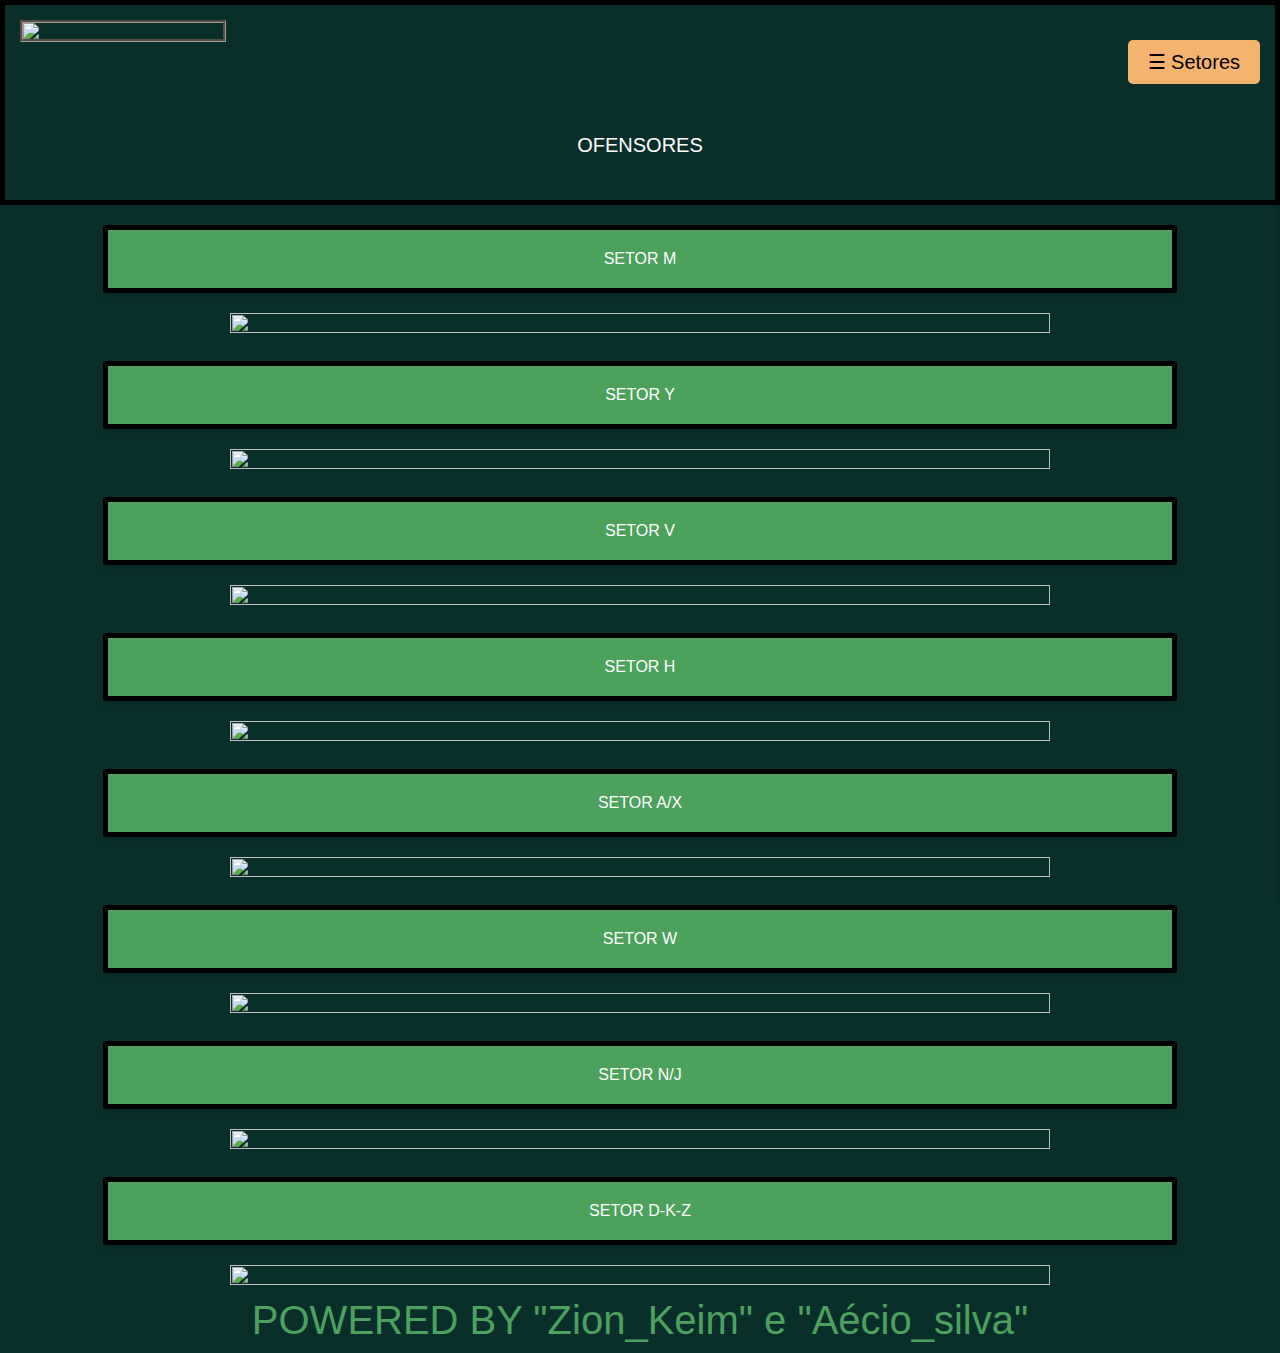
==== ERROS POR SETOR.html @ 069a8f4e "Add files via upload" ====
<!DOCTYPE html>
<html lang="pt-br">
<head>
    <meta charset="UTF-8">
    <meta name="viewport" content="width=device-width, initial-scale=0.75">
    <link rel="stylesheet" href="Erros.css">
    <title>CD EMBU</title>
    <meta http-equiv="Cache-Control" content="no-cache, no-store, must-revalidate">
    <meta http-equiv="Pragma" content="no-cache">
    <meta http-equiv="Expires" content="0">
</head>
<body>
    <!-- LOGO -->
    <div class="logo-container">
        <a href="inicio.html"><img src="img/logo.png" class="logo"></a>
    </div>
<nav class="navbar-header">
    <header>
        <!-- Sidebar -->
        <div class="content">
            <button class="open-btn" id="open-btn">☰ Setores</button>
        </div>
        <div class="sidebar" id="sidebar">
            <div class="sidebar-header">
                    SETORES
                <button class="close-btn" id="close-btn">×</button>
            </div>
            <!-- Botões para alternar os itens -->
            <button class="toggle-items-btn" id="toggle-items">MÁQUINA</button>
            <div class="itemlist" id="itemlist">
                <a class="item" href="#M">Setor M</a>
                <a class="item" href="#Y">Setor Y</a>
                <a class="item" href="#V">Setor V</a>
                <a class="item" href="#H">Setor H</a>
            </div>
            <button class="toggle-items-btn" id="toggle-items2">MEZANINO</button>
            <div class="itemlist" id="itemlist2">
                <a class="item" href="#A-X">Setor A-x</a>
                <a class="item" href="#N-J">Setor N-J</a>
                <a class="item" href="#W">Setor W</a>
            </div>
            <button class="toggle-items-btn" id="toggle-items1">EXTERNO</button>
            <div class="itemlist" id="itemlist1">
                <a class="item" href="#D-K-Z">Setor D-K-Z</a>
            </div>
        </div>
    </header>

    <!-- NAVBAR -->
        <ul class="navbar">
            <li><a href="OFENSORES.HTML">OFENSORES</a></li>
        </ul>
    </nav>

    <main class="conteudo">
        <div id="M" class="M">
            SETOR M
        </div>
            <img src="tabelas/Erros_M.png" class="tabelas" id="tabela">
        <div id="Y" class="Y">
            SETOR Y
        </div>
            <img src="tabelas/Erros_Y.png" class="tabelas" id="tabela">
        <div id="V" class="V">
            SETOR V
        </div>
            <img src="tabelas/Erros_V.png" class="tabelas" id="tabela">
         <div id="H" class="H">
            SETOR H
        </div>
            <img src="tabelas/Erros_H.png" class="tabelas" id="tabela">
         <div id="A-X" class="A-X">
            SETOR A/X
        </div>
            <img src="tabelas/Erros_A-X.PNG" class="tabelas" id="tabela">
             <div id="W" class="W">
            SETOR W
        </div>
            <img src="tabelas/Erros_w.PNG" class="tabelas" id="tabela">
             <div id="N-J" class="N-J">
            SETOR N/J    
        </div>
            <img src="tabelas/Erros_N-J.PNG" class="tabelas" id="tabela">
             <div id="D-K-Z" class="D-K-Z">
            SETOR D-K-Z
        </div>
            <img src="tabelas/Erros_D-K-Z.png" class="tabelas" id="tabela">
    </main>

    <footer>
        <div class="footer">
            POWERED BY "Zion_Keim" e "Aécio_silva"
        </div>
    </footer>

    <script src="tabela.js"></script>
</body>
</html>
---- Erros.css ----
* {
  margin: 0;
  padding: 0;
  font-family: Verdana, Geneva, Tahoma, sans-serif;
  background-color: rgb(10, 47, 42);
  overflow-x: hidden; /* Remove a barra de rolagem horizontal */
}

/* Estilo da logo */
.logo {
  position: absolute;
  top: 20px;
  left: 20px;
  z-index: 1000;
  width: 200px;
  transition: width 0.3s ease;
  border-color: rgb(168, 155, 145);
  border-style: groove;
  transition: background-color 0.3s ease, transform 0.3s ease;
}

.logo:hover {
  background-color: rgb(168,155,145);
  transform: scale(1.05);
}

/* Media Queries para telas menores */
@media (max-width: 768px) {
  .logo {
    width: 120px;
  }

  @media (max-width: 480px) {
    .logo {
      width: 100px;
    }
  }

  .sidebar {
    width: 200px;
  }
}

/* Botão de abrir sidebar */
.open-btn {
  font-size: 20px;
  padding: 10px 20px;
  background-color: rgb(244, 179, 111);
  color: rgb(0, 0, 0);
  border: none;
  cursor: pointer;
  border-radius: 5px;
  position: absolute;
  top: 40px;
  right: 20px;
  z-index: 1000;
  transition: background-color 0.3s ease, transform 0.3s ease;
}

.open-btn:hover {
  background-color: rgb(168, 155, 145);
  transform: scale(1.1);
}

/* Estilo da sidebar */
.sidebar {
  position: fixed;
  top: 0;
  right: -250px;
  width: 250px;
  height: 100%;
  background-color: rgb(10, 47, 42);
  color: white;
  box-shadow: -2px 0 5px rgba(0, 0, 0, 0.2);
  transition: right 0.3s ease;
  z-index: 1000;
  display: flex;
  flex-direction: column;
  align-items: flex-start;
  overflow-y: auto;
  overflow-x: hidden;
}

.sidebar-header {
  display: flex;
  justify-content: space-between;
  align-items: center;
  padding: 15px;
  background-color: rgb(76, 161, 93);
  color: white;
  width: 100%;
  font-size: large;
  font-family: 'Trebuchet MS', 'Lucida Sans Unicode', 'Lucida Grande', 'Lucida Sans', Arial, sans-serif;
}

.close-btn {
  font-size: 20px;
  color: white;
  background: none;
  border: none;
  cursor: pointer;
  margin: 20px;
}

.toggle-items-btn {
  padding: 10px;
  background-color: rgb(214, 110, 15);
  color: white;
  border: none;
  cursor: pointer;
  margin: 10px;
  border-radius: 5px;
}

.itemlist {
  display: flex;
  flex-wrap: wrap;
  gap: 10px;
  padding: 10px;
  display: none;
}

.itemlist.show {
  display: flex;
}

.itemlist .item {
  background-color: rgb(168, 155, 145);
  color: white;
  padding: 10px;
  width: 100%;
  text-align: center;
  border-radius: 5px;
  text-decoration: none;
}

.itemlist .item:hover {
  background-color: #555;
}

/* Quando a sidebar está aberta */
.sidebar.open {
  right: 0;
}

.content.open {
  margin-right: 250px;
}

.content {
  padding: 20px;
  margin-right: 0;
  transition: margin-right 0.3s ease;
  background-color: rgb(10,47,42);
}

.navbar {
  background-color: rgb(10, 47, 42);
  height: 100px;
}

.navbar-header{
  border: 5px, solid rgb(0, 0, 0);
}

ul {
  display: flex;
  justify-content: center;
  list-style-type: none;
  align-items: center;
  padding: 40px;
  padding-top: 50px;
  padding-bottom: 5px;
  margin-top: 0;
}

a {
  color: white;
  text-decoration: none;
  font-size: 20px;
}

.header{
  border-bottom: 5px, solid, rgb(0, 0, 0);
}

.conteudo {
  text-align: center;
}

/* Tabelas NAT */
.M, .Y, .H, .V, .A-X, .W, .N-J, .D-K-Z, .ofensores {
  width: 80%; 
  max-width: 90%;
  height: auto;
  padding: 20px;
  margin: 20px auto;
  background-color: rgb(76, 161, 93);
  border: 5px solid rgb(0,0,0);
  border-radius: 3px;
  box-shadow: 0 4px 6px rgba(0, 0, 0, 0.1); 
  transition: transform 0.3s ease, box-shadow 0.3s ease;
  text-align: center;
  color: #ffffff;
}

.M:hover, .Y:hover, .H:hover, .V:hover, .A-X:hover, .W:hover, .N-J:hover, .D-K-Z:hover, .ofensores:hover {
  background-color: rgb(168,155,145);
  transform: scale(1.1);
}

.tabelas {
  max-width: 100vw;
  max-height: 100vw;
  width: 80%;
  height: 90%;
}

/* Estilo para a tabela dos ofensores */
table {
  width: 100%; /* A tabela ocupa toda a largura disponível */
  border-collapse: collapse; /* Remove o espaço entre as células */
  margin: 20px 0; /* Adiciona espaço entre a tabela e o conteúdo ao redor */
  border-radius: 8px; /* Bordas arredondadas */
  overflow: hidden; /* Garante que as bordas arredondadas apareçam */
  box-shadow: 0 4px 8px rgba(0, 0, 0, 0.1); /* Sombra suave ao redor da tabela */
  max-width: 100vw;
}


/* Estilo para as células da tabela */
th, td {
  border: 1px solid #ddd; /* Borda fina e clara */
  padding: 8px; /* Espaçamento interno nas células */
  text-align: center; /* Alinha o texto ao centro */
  font-size: 14px; /* Tamanho da fonte */
  transition: background-color 0.3s ease, box-shadow 0.3s ease; /* Transição suave */
  max-width: 100vw;
}

/* Estilo para o cabeçalho */
th {
  background-color: rgb(10, 47, 42); /* Cor de fundo para o cabeçalho */
  color: white; /* Cor do texto no cabeçalho */
  font-weight: bold; /* Deixa o texto do cabeçalho em negrito */
}

/* Estilo para as células de dados */
td {
  background-color: #f9f9f9; /* Cor de fundo clara para as células */
}

/* Efeito de hover nas células */
table, td:hover{
  background-color: rgb(168,155,145); /* Mudança de cor ao passar o mouse */
  box-shadow: inset 0 1px 5px rgba(0, 0, 0, 0.2); /* Sombra mais forte quando a célula é hover */
  border-color: gray;
}

th:hover {
  background-color: rgb(76, 161, 93); /* Mudança de cor ao passar o mouse */
  box-shadow: inset 0 1px 5px rgba(0, 0, 0, 0.2); /* Sombra mais forte quando a célula é hover */
  border-color: gray;
}

table td:nth-child(5) {
  background-color: rgb(76, 161, 93);
  font-weight: bold;
}

table td:nth-child(6) {
  background-color: rgb(76, 161, 93);
  font-weight: bold;
}

table td:nth-child(7) {
  background-color: rgb(214, 110, 15);
  font-weight: bold;
}

table td:nth-child(10) {
  background-color: rgb(214, 110, 15);
  font-weight: bold;
}

/* Estilo para o rodapé */
tfoot {
  background-color: #4CAF50; /* Cor de fundo para o rodapé */
  color: white; /* Cor do texto no rodapé */
  font-weight: bold; /* Texto em negrito */
  text-align: right; /* Alinha o texto do rodapé à direita */
  padding: 10px; /* Espaçamento interno no rodapé */
}

/* Adicionando um estilo responsivo */
@media (max-width: 768px) {
  table {
    font-size: 12px; /* Diminui o tamanho da fonte em telas menores */
  }

  th, td {
    padding: 8px; /* Diminui o padding em telas menores */
  }
}

.footer {
  background-color: rgb(10,47,42);
  text-align: center;
  color: rgb(76, 161, 93);
  height: 50px;
  padding: 5px;
  font-size: 40px;
}
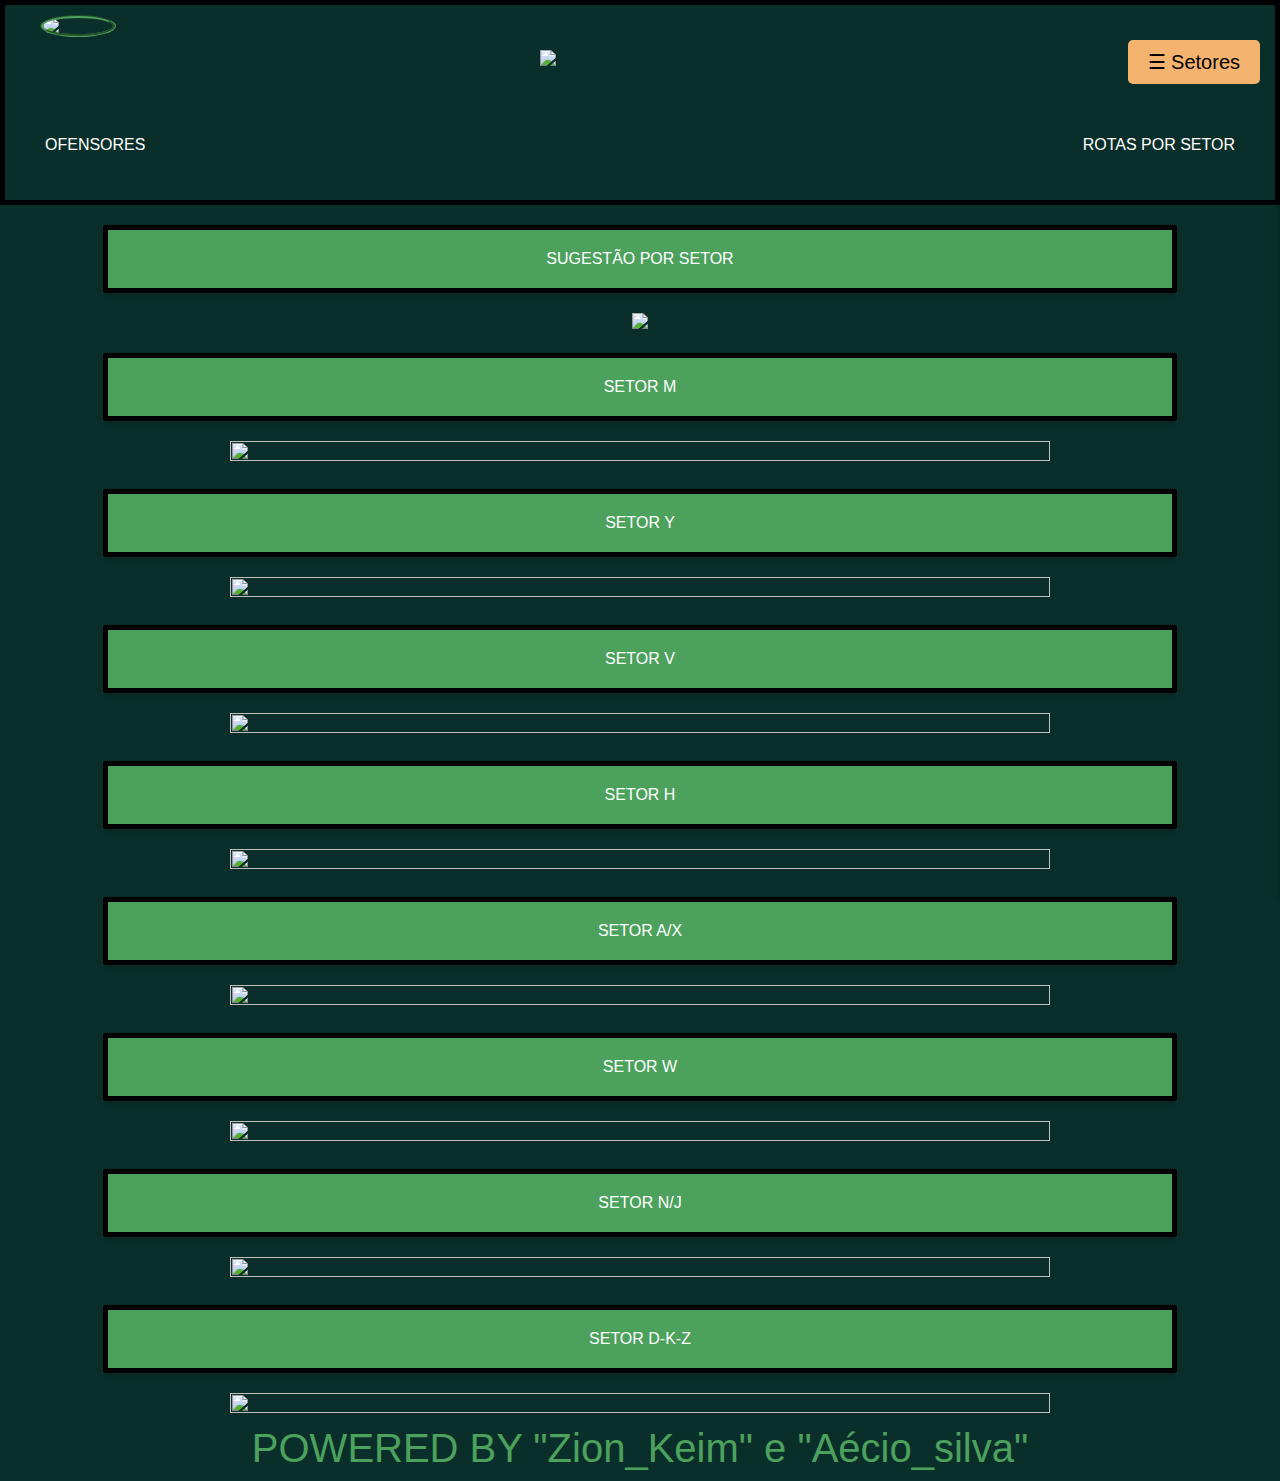
==== commit f5d0c0a9: "Add files via upload" ====
--- a/ERROS POR SETOR.html
+++ b/ERROS POR SETOR.html
@@ -12,7 +12,8 @@
 <body>
     <!-- LOGO -->
     <div class="logo-container">
-        <a href="inicio.html"><img src="img/logo.png" class="logo"></a>
+        <a href="inicio.html"><img src="img/icone.png" class="logo"></a>
+        <img class="logo1" src="img/logo.png">
     </div>
 <nav class="navbar-header">
     <header>
@@ -47,12 +48,17 @@
     </header>
 
     <!-- NAVBAR -->
-        <ul class="navbar">
-            <li><a href="OFENSORES.HTML">OFENSORES</a></li>
-        </ul>
+    <ul class="navbar">
+        <li><a href="OFENSORES.html">OFENSORES</a></li>
+        <li><a href="ROTAS POR SETOR.HTML">ROTAS POR SETOR</a></li>
+    </ul>
     </nav>
 
     <main class="conteudo">
+        <div class="sugest">
+            SUGESTÃO POR SETOR
+        </div>
+            <img src="/tabelas/sugst.png">
         <div id="M" class="M">
             SETOR M
         </div>
--- a/Erros.css
+++ b/Erros.css
@@ -9,14 +9,14 @@
 /* Estilo da logo */
 .logo {
   position: absolute;
-  top: 20px;
-  left: 20px;
+  top: 15px;
+  left: 40px;
   z-index: 1000;
-  width: 200px;
-  transition: width 0.3s ease;
-  border-color: rgb(168, 155, 145);
+  width: 70px;
+  transition: width 0.3s ease, transform 0.3s ease;
+  border-color: rgb(76,161,93);
   border-style: groove;
-  transition: background-color 0.3s ease, transform 0.3s ease;
+  border-radius: 50%;
 }
 
 .logo:hover {
@@ -38,6 +38,28 @@
 
   .sidebar {
     width: 200px;
+  }
+}
+
+.logo1 {
+  position: absolute;
+  top: 50px; /* Ajuste a distância do topo */
+  left: 50%;
+  transform: translateX(-50%); /* Centraliza horizontalmente */
+  z-index: 1000;
+  width: 200px;
+}
+
+/* Media Queries para telas menores */
+@media (max-width: 768px) {
+  .logo1 {
+    width: 120px;
+  }
+
+  @media (max-width: 480px) {
+    .logo1 {
+      width: 100px;
+    }
   }
 }
 
@@ -72,7 +94,7 @@
   background-color: rgb(10, 47, 42);
   color: white;
   box-shadow: -2px 0 5px rgba(0, 0, 0, 0.2);
-  transition: right 0.3s ease;
+  transition: right 0.50s ease;
   z-index: 1000;
   display: flex;
   flex-direction: column;
@@ -165,7 +187,7 @@
 
 ul {
   display: flex;
-  justify-content: center;
+  justify-content: space-between;
   list-style-type: none;
   align-items: center;
   padding: 40px;
@@ -175,9 +197,8 @@
 }
 
 a {
-  color: white;
+  color: #ffffff;
   text-decoration: none;
-  font-size: 20px;
 }
 
 .header{
@@ -189,7 +210,7 @@
 }
 
 /* Tabelas NAT */
-.M, .Y, .H, .V, .A-X, .W, .N-J, .D-K-Z, .ofensores {
+.M, .Y, .H, .V, .A-X, .W, .N-J, .D-K-Z, .ofensores, .sugest {
   width: 80%; 
   max-width: 90%;
   height: auto;
@@ -204,7 +225,7 @@
   color: #ffffff;
 }
 
-.M:hover, .Y:hover, .H:hover, .V:hover, .A-X:hover, .W:hover, .N-J:hover, .D-K-Z:hover, .ofensores:hover {
+.M:hover, .Y:hover, .H:hover, .V:hover, .A-X:hover, .W:hover, .N-J:hover, .D-K-Z:hover, .ofensores:hover, .sugest:hover {
   background-color: rgb(168,155,145);
   transform: scale(1.1);
 }
@@ -248,6 +269,7 @@
 /* Estilo para as células de dados */
 td {
   background-color: #f9f9f9; /* Cor de fundo clara para as células */
+  padding: 2px;
 }
 
 /* Efeito de hover nas células */
@@ -312,5 +334,3 @@
   font-size: 40px;
 }
 
-
-
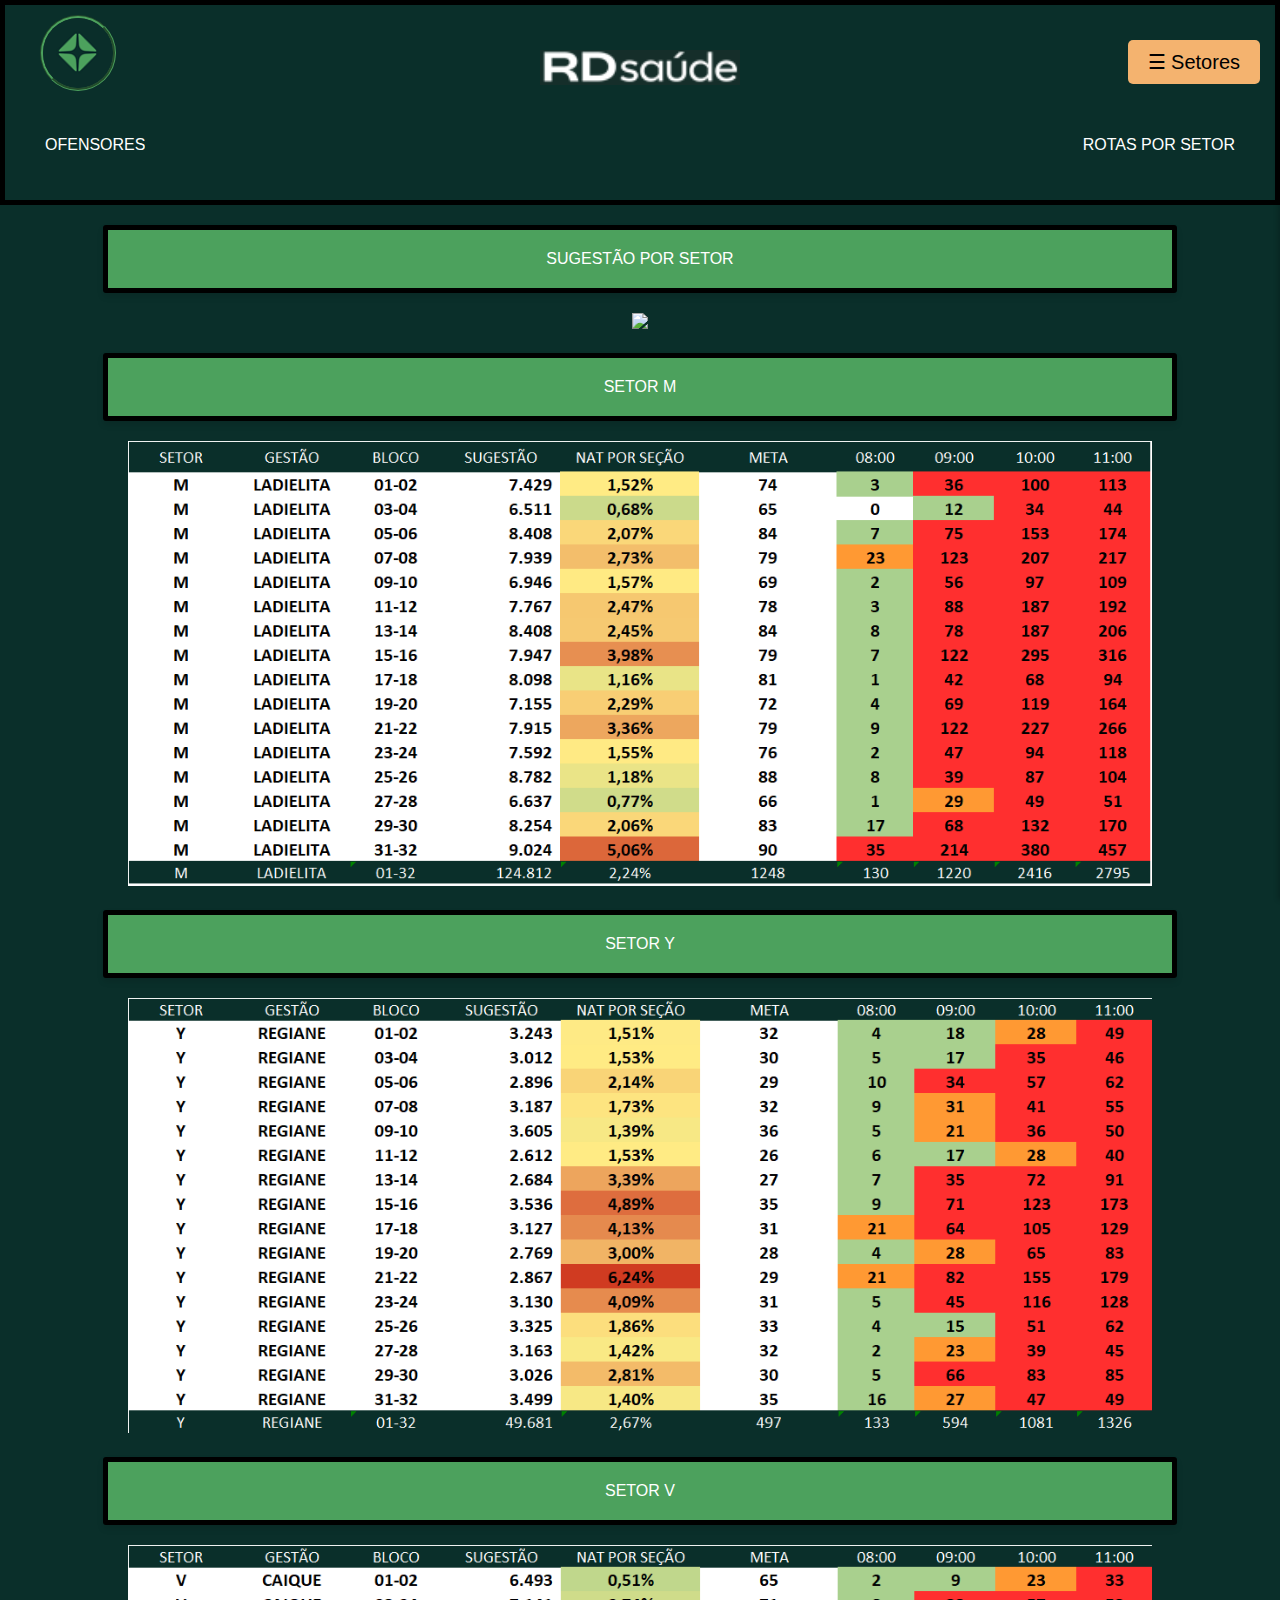
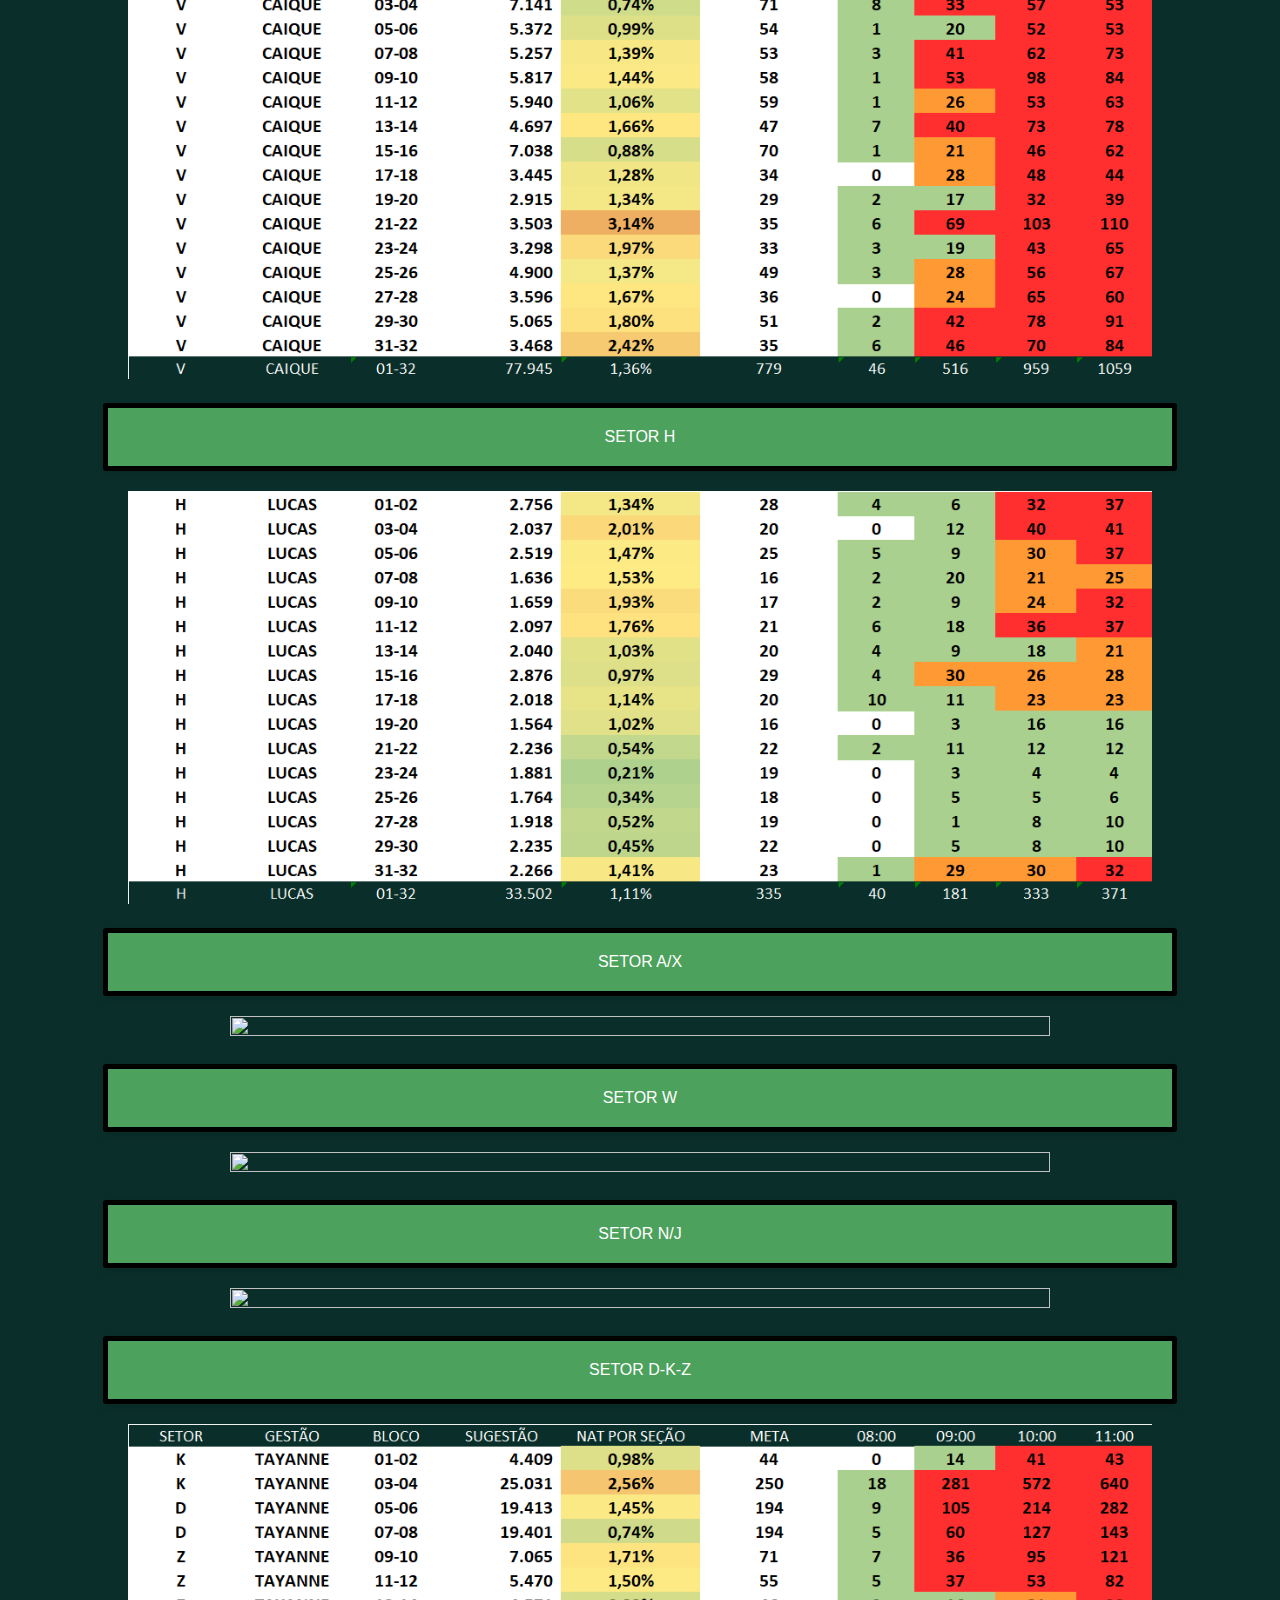
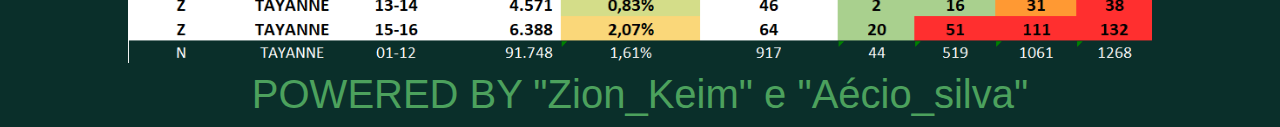
==== commit 11b636e2: "Add files via upload" ====
--- a/ERROS POR SETOR.html
+++ b/ERROS POR SETOR.html
@@ -12,7 +12,7 @@
 <body>
     <!-- LOGO -->
     <div class="logo-container">
-        <a href="inicio.html"><img src="img/icone.png" class="logo"></a>
+        <a href="index.html"><img src="img/icone.png" class="logo"></a>
         <img class="logo1" src="img/logo.png">
     </div>
 <nav class="navbar-header">
